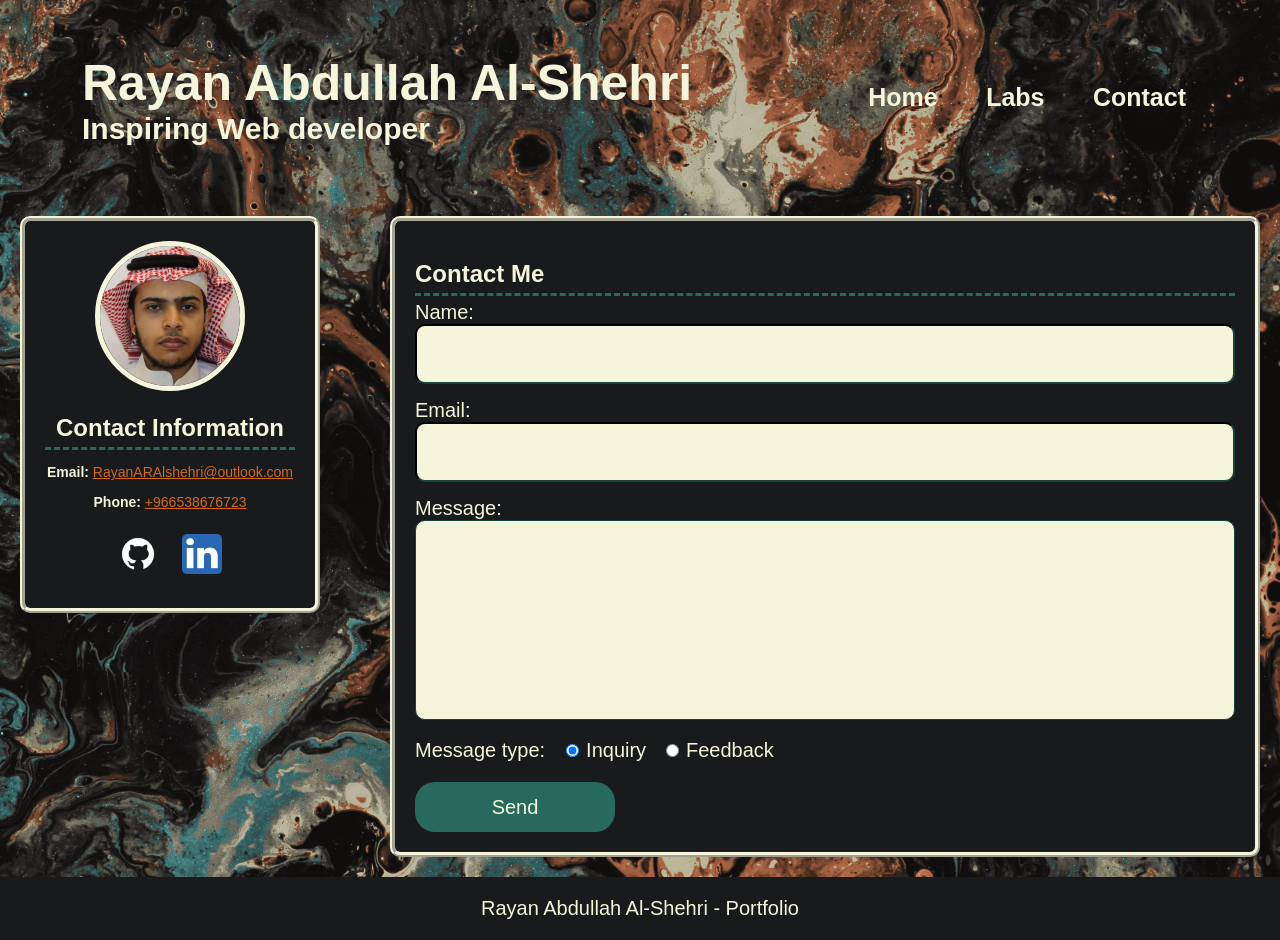
==== Contact.html @ 9bf186ce "Initialize Portfolio commit" ====
<!DOCTYPE html>
<html lang="en">

<head>
    <meta charset="UTF-8">
    <meta name="viewport" content="width=device-width, initial-scale=1.0">
    <title>Contact</title>
    <link rel="stylesheet" href="style.css">
</head>

<body>
    <header>
        <div id="nameposter">
            <h1 style="margin-bottom: 0">Rayan Abdullah Al-Shehri</h1>
            <h3 style="font-size: 30px; margin-top: 0;">Inspiring Web developer</h3>
        </div>
        <div id="rightSide">
            <nav>
                <ul style="list-style: none; padding: 0px;">
                    <li><a href="index.html">Home</a></li>
                    <li><a href="Labs.html">Labs</a></li>
                    <li><a href="Contact.html">Contact</a></li>
                </ul>
            </nav>
        </div>
    </header>


    <main>
        <aside>
            <img style="object-fit: cover;" id="pfp" src="images/personalPicture.png" alt="Profile picture">

            <h2 class="partition">Contact Information</h2>

            <ul id="Info" style="list-style-type: none; padding-left: 0px;">
                <p><strong>Email: </strong><a href="mailto:RayanARAlshehri@outlook.com">RayanARAlshehri@outlook.com</a>
                </p>
                <p><strong>Phone: </strong><a href="tel:+966538676723">+966538676723</a></p>
            </ul>

            <div style="width: auto;">
                <a target="_blank" href="https://github.com/RayanNight">
                    <img id="socialmedia" src="images/Github_Logo.png" alt="GitHub">
                </a>
                <a target="_blank" href="https://www.linkedin.com/in/rayan-ar-alshehri">
                    <img id="socialmedia" src="images/LinkedIn_Logo.png" alt="LinkedIn">
                </a>
            </div>
        </aside>

        <section>
            <h2 id="ContactMe" class="partition">Contact Me</h2>
            <form action="https://api.web3forms.com/submit" method="POST">
                <input type="hidden" name="access_key" value="dee312fd-0ca1-4a4f-905e-5852ccc6068a">

                <label for="name">Name: </label><br>
                <input type="text" id="name" name="name" autocomplete="name" required><br>

                <label for="email">Email: </label><br>
                <input type="email" id="email" name="email" autocomplete="email" required><br>

                <label for="message">Message: </label><br>
                <textarea id="message" name="message" required></textarea><br>

                <label>Message type: </label>
                <input style="margin-left: 15px;" type="radio" name="message_type" id="inquiry" value="inquiry"
                    checked="">
                <label for="inquiry">Inquiry</label>
                <input style="margin-left: 15px;" type="radio" name="message_type" id="feedback" value="feedback">
                <label for="feedback">Feedback</label>
                <br>
                
                <input class="form-submit" type="submit" value="Send">
            </form>

        </section>

    </main>

    <footer>
        <p>Rayan Abdullah Al-Shehri - Portfolio</p>
    </footer>
</body>

</html>
---- style.css ----
* {
  box-sizing: border-box;
  font-family: Arial, Helvetica, sans-serif;
}

html,
body {
  height: 100%;
  margin: 0;
  padding: 0;
}

body {
  background-image: url(images/background.png);
  background-size: 150%;

  display: grid;
  grid-template-rows: auto 1fr auto;
  grid-template-areas: "header" "main" "footer";

  background-color: #2c3639;
  margin: 0px;
}

#quote {
  color: burlywood;
  font-family:
    "Trebuchet MS", "Lucida Sans Unicode", "Lucida Grande", "Lucida Sans",
    Arial, sans-serif;
  overflow: hidden;
  white-space: nowrap;
  width: 0;
  animation: typing 4s steps(70, end) forwards;
  transition: all 0.5s ease;
}

@keyframes typing {
  from {
    width: 0;
  }
  to {
    width: 50%;
  }
}

#quote:hover {
  color: whitesmoke;
}

header {
  grid-area: header;
  order: 0;
  position: sticky;
  top: 0;
  z-index: 100;
  width: 100%;

  justify-content: space-between;
  align-items: center;
  display: flex;
  flex-direction: row;

  color: beige;
  background-image: url(images/background.png);
  background-size: 150%;
  opacity: 100%;
  margin: 0px;
  margin-bottom: 0;
  padding: 20px;
}

#nameposter {
  width: 400px;
  margin-left: 5%;
  text-align: left;
  font-size: 20px;
  width: auto;
}

#nameposter h1 {
  font-size: 50px;
}

main {
  display: grid;
  grid-template-columns: 320px 1fr;
  gap: 50px;
  grid-area: main;
  order: 2;
  align-items: start;
  color: beige;
}

aside {
  display: block;
  background-color: #181a1b;

  width: 300px;
  height: auto;
  text-align: center;
  align-items: center;
  order: 0;
}

article {
  background-color: #181a1b;
  color: beige;
}

footer {
  grid-area: footer;
  text-align: center;

  background-color: #181a1b;
  color: beige;
  font-size: 20px;
  font-weight: 500;
}

section,
article,
aside {
  padding: 20px;
  margin: 20px;

  border: 5px;
  border-style: ridge;
  border-color: beige;
  border-radius: 10px;
}

section {
  display: block;
  background-color: #181a1b;
}

#rightSide {
  margin-right: 5%;
}

nav ul li {
  display: inline-block;
  margin-left: 20px;

  transition: all 0.3s ease;
}
nav ul li:hover {
  transform: rotate(10deg);
}

nav ul li a {
  color: beige;
  text-decoration: none;
  font-weight: bold;
  border-radius: 10px;
  padding: 12px;
  font-size: 25px;

  transition: all 0.3s ease;
}
nav ul li a:hover {
  background-color: chocolate;
}

#pfp {
  width: 150px;
  height: 150px;

  border: 5px;
  border-style: solid;
  border-color: beige;
  border-radius: 50%;

  animation: glowing 5s ease-in-out infinite;
}

@keyframes glowing {
  0% {
    box-shadow: 0 0 5px beige;
  }
  50% {
    box-shadow: 0 0 25px 5px chocolate;
  }
  100% {
    box-shadow: 0 0 5px beige;
  }
}

#socialmedia {
  width: 40px;
  height: 40px;
  margin: 10px;
}
#socialmedia:hover {
  transform: scale(0.9);
}

.partition {
  padding-bottom: 5px;
  margin-bottom: 5px;
  border-bottom: 3px dashed #28695e;
  color: beige;
}

#shrotcutsMenu ul li a {
  display: block;
  color: beige;
  background-color: #28695e;
  padding: 10px;
  margin: 5px 10px;
  border-radius: 15px;
  font-weight: bold;
  text-transform: uppercase;
  text-decoration: none;

  transition:
    background-color 0.3s ease,
    transform 0.2s ease;
}

#shrotcutsMenu ul li a:hover {
  background: #2ca994;
  transform: translateY(-5px);
}

a {
  text-decoration: none;
  color: chocolate;
}
a:hover {
  color: beige;
}

#Info {
  font-size: 14px;
}
#Info a {
  color: chocolate;
  text-decoration: underline;
}
#Info a:hover {
  color: beige;
}

#Links a {
  font-size: 20px;
  color: chocolate;
  text-decoration: none;
}
#Links a:hover {
  color: beige;
}

label {
  font-size: 20px;
}
#name,
#email,
textarea {
  background-color: beige;
  border-color: #19433c;
  width: 100%;
  height: 60px;
  border-radius: 10px;
  font-size: 20px;
  padding: 15px;
  margin: 0px 0px 15px 0px;
}
textarea {
  height: 200px;
  resize: none;
}

input[type="submit"] {
  width: 200px;
  height: 50px;
  border-radius: 20px;
  border: 10px;
  margin-top: 20px;
  background-color: #28695e;
  color: beige;
  font-size: 20px;
  transition: transform 0.2s ease;
}
input[type="submit"]:hover {
  background-color: #2ca994;
  transform: translateY(-5px);
}

table {
  width: 100%;
  border-collapse: collapse;
  overflow: hidden;
  border-radius: 20px;
  margin-top: 24px;
  margin-bottom: 24px;

  font-size: 20px;
}

th,
td {
  padding: 20px;
  text-align: center;
}

th {
  background: #28695e;
  color: beige;
}

tbody tr:nth-child(odd) {
  background: #272b2c;
}

tbody tr:nth-child(even) {
  background: #34383a;
}

tbody tr:hover {
  background: #19433c;
}

@media (max-width: 1200px) {
  header {
    flex-direction: column;
    width: auto;
  }

  main {
    grid-template-columns: 1fr;
    width: auto;
    gap: 0;
  }

  aside {
    order: 0;
    width: auto;
  }

  #nameposter {
    text-align: center;
    margin: 0;
    font-size: 10px;
  }

  #rightSide {
    margin: 0px;
    text-align: center;
    line-height: 35px;
  }
}
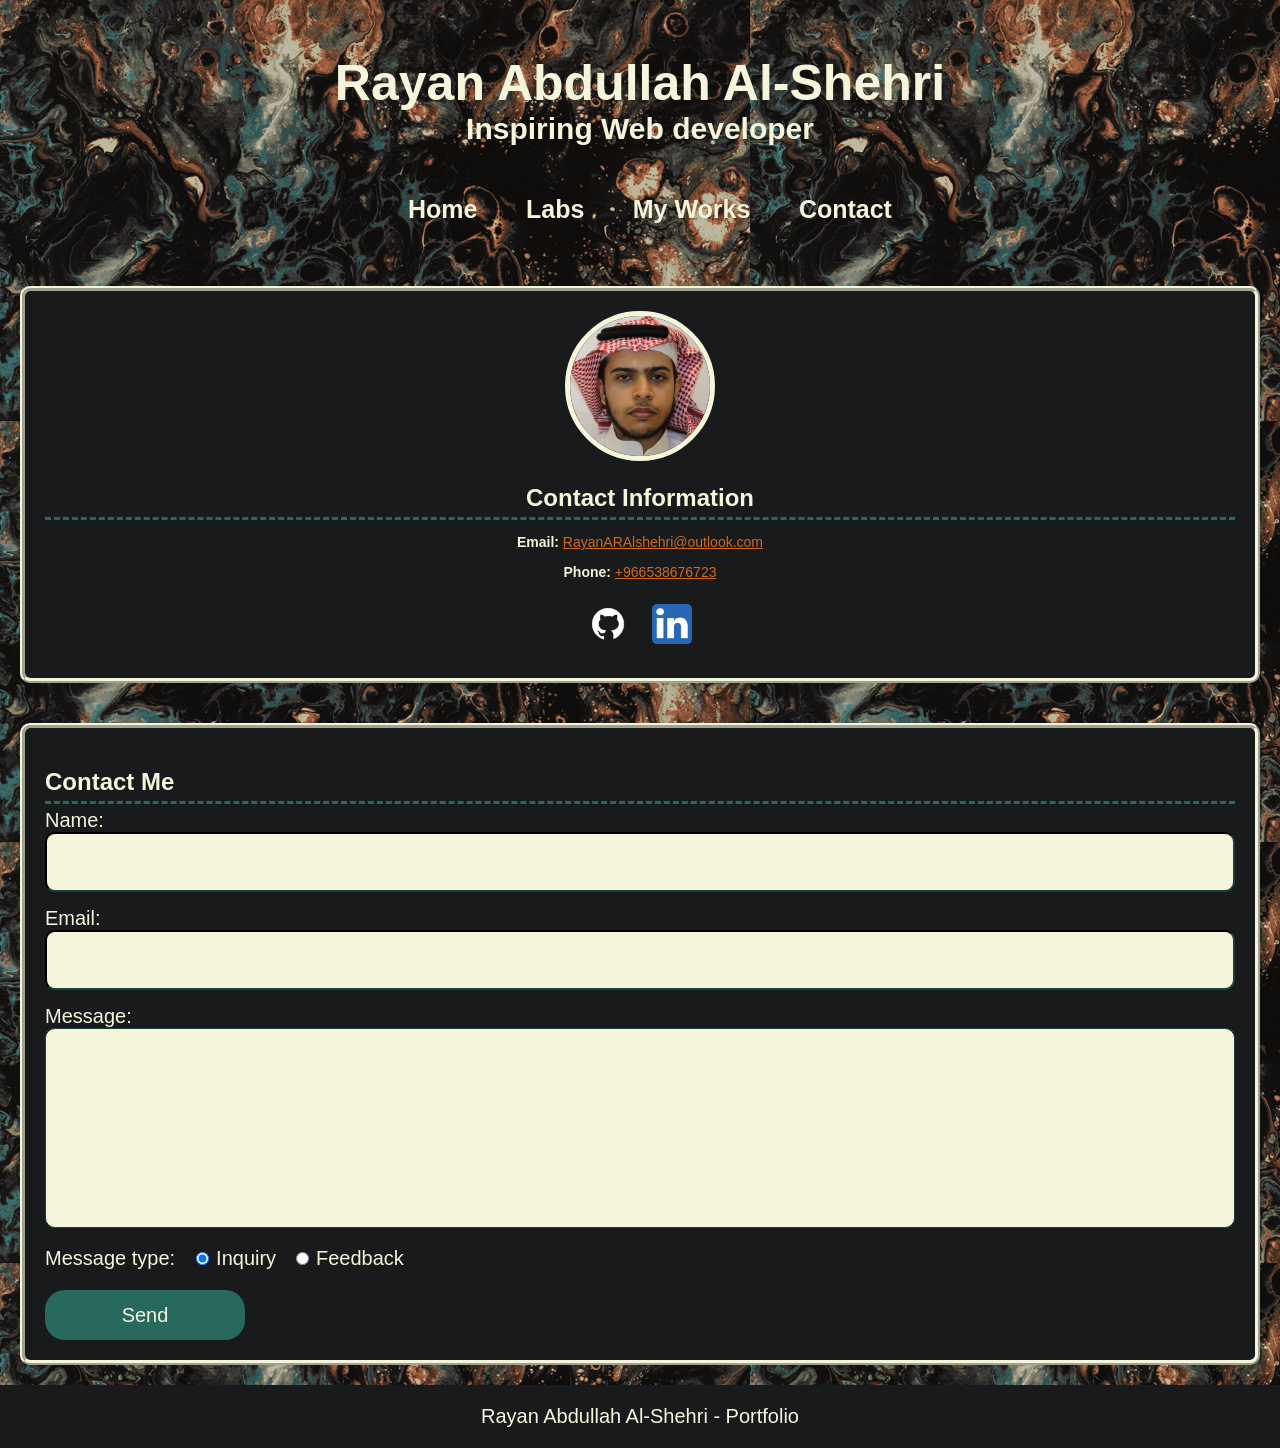
==== commit a1781068: "Phase2 completed with MyWorks and App1,2" ====
--- a/Contact.html
+++ b/Contact.html
@@ -17,8 +17,9 @@
         <div id="rightSide">
             <nav>
                 <ul style="list-style: none; padding: 0px;">
-                    <li><a href="index.html">Home</a></li>
+                   <li><a href="index.html">Home</a></li>
                     <li><a href="Labs.html">Labs</a></li>
+                    <li><a href="MyWorks.html">My Works</a></li>
                     <li><a href="Contact.html">Contact</a></li>
                 </ul>
             </nav>
--- a/style.css
+++ b/style.css
@@ -5,14 +5,15 @@
 
 html,
 body {
+  width: 100%;
   height: 100%;
   margin: 0;
   padding: 0;
 }
 
 body {
-  background-image: url(images/background.png);
-  background-size: 150%;
+  background-image: url(images/backgroundLower.png);
+  background-size: 750px;
 
   display: grid;
   grid-template-rows: auto 1fr auto;
@@ -39,7 +40,7 @@
     width: 0;
   }
   to {
-    width: 50%;
+    width: 100%;
   }
 }
 
@@ -61,8 +62,8 @@
   flex-direction: row;
 
   color: beige;
-  background-image: url(images/background.png);
-  background-size: 150%;
+  background-image: url(images/backgroundLower.png);
+  background-size: 750px;
   opacity: 100%;
   margin: 0px;
   margin-bottom: 0;
@@ -321,7 +322,254 @@
   background: #19433c;
 }
 
-@media (max-width: 1200px) {
+#workGrid {
+  display: flex;
+  flex-wrap: wrap;
+  gap: 20px;
+  margin-top: 30px;
+}
+#workCard {
+  display: flex;
+  flex-direction: column;
+  width: 280px;
+  height: 280px;
+  background-color: #19433c;
+  border: 2px solid;
+  border-color: #2ca994;
+  border-radius: 20px;
+  padding: 20px;
+  transition:
+    box-shadow 0.2s,
+    transform 0.2s,
+    background-color 0.2s;
+}
+#workCard:hover {
+  box-shadow: 5px;
+  transform: translateY(-10px) rotateZ(3deg);
+  background-color: #28695e;
+}
+
+#workCard #badge {
+  display: inline-block;
+  align-self: flex-start;
+  color: #ceedff;
+  font-weight: bold;
+  font-size: 0.9em;
+  padding: 2px 10px;
+  background-color: #155980;
+  border-radius: 20px;
+}
+#workCard h3 {
+  margin: 25px 10px 0px 10px;
+  font-size: 25px;
+}
+#workCard p {
+  color: bisque;
+}
+#workCard a {
+  background-color: #181a1b;
+  border-radius: 20px;
+  align-self: center;
+  padding: 5px 70px;
+  cursor: pointer;
+}
+
+#container {
+  text-align: center;
+  margin: 40px;
+}
+
+#container p {
+  width: auto;
+  font-size: 20px;
+  color: bisque;
+}
+
+#container #delete {
+  color: chocolate;
+  background: none;
+  border: none;
+  cursor: pointer;
+}
+
+#wordInput {
+  padding: 12px 20px;
+  font-size: 18px;
+  font-family: "Courier New", monospace;
+  border: 2px solid #3a3a3c;
+  background-color: #1a1a1c;
+  color: white;
+  border-radius: 8px;
+  width: 200px;
+  text-align: center;
+  text-transform: uppercase;
+  outline: none;
+}
+#wordInput:focus {
+  border-color: #538d4e;
+}
+
+#hint {
+  text-align: center;
+  color: chocolate;
+}
+
+#submitBtn {
+  background-color: #538d4e;
+  color: white;
+  border: none;
+  padding: 12px 24px;
+  font-size: 16px;
+  font-weight: bold;
+  border-radius: 8px;
+  cursor: pointer;
+  font-family: "Courier New", monospace;
+}
+
+#submitBtn:hover {
+  background-color: #6aaa64;
+}
+
+#resetBtn {
+  background-color: #3a3a3c;
+  color: white;
+  border: none;
+  padding: 10px 20px;
+  font-size: 16px;
+  cursor: pointer;
+  border-radius: 6px;
+  font-family: "Courier New", monospace;
+}
+#resetBtn:hover {
+  background-color: #525254;
+}
+
+#board {
+  display: flex;
+  flex-direction: column;
+  gap: 10px;
+  margin-bottom: 30px;
+  align-items: center;
+}
+
+.row {
+  display: flex;
+  gap: 10px;
+  justify-content: center;
+}
+
+.cell {
+  width: 70px;
+  height: 70px;
+  border: 2px solid #3a3a3c;
+  display: flex;
+  align-items: center;
+  justify-content: center;
+  font-size: 32px;
+  font-weight: bold;
+  text-transform: uppercase;
+  color: white;
+  background-color: #121213;
+  transition: all 0.2s ease;
+}
+.correct {
+  background-color: #538d4e;
+  border-color: #538d4e;
+  animation: pop 0.2s ease;
+}
+
+.present {
+  background-color: #b59f3b;
+  border-color: #b59f3b;
+  animation: pop 0.2s ease;
+}
+
+.absent {
+  background-color: #3a3a3c;
+  border-color: #3a3a3c;
+  animation: pop 0.2s ease;
+}
+
+
+.card-container {
+    display: flex;
+    justify-content: center;
+    align-items: center;
+    perspective: 1000px;
+    margin: 50px auto;
+}
+
+.card {
+    width: 500px;
+    height: 500px;
+    cursor: pointer;
+}
+
+.card-inner {
+    position: relative;
+    width: 100%;
+    height: 100%;
+    text-align: center;
+    transition: transform 0.6s;
+    transform-style: preserve-3d;
+    border-radius: 20px;
+}
+
+/* Flip class toggles the rotation */
+.card.flipped .card-inner {
+    transform: rotateY(180deg);
+}
+
+.card-front, .card-back {
+    position: absolute;
+    width: 100%;
+    height: 100%;
+    backface-visibility: hidden;
+    border-radius: 20px;
+    display: flex;
+    flex-direction: column;
+    justify-content: center;
+    align-items: center;
+    box-shadow: 0 8px 20px rgba(0,0,0,0.2);
+}
+
+.card-front {
+    background: linear-gradient(135deg, #2ca994, #1e7a66);
+    color: white;
+}
+
+.card-front h1 {
+    font-size: 4rem;
+    margin-bottom: 1rem;
+}
+
+.card-front p {
+    font-size: 1.2rem;
+    margin: 0.5rem;
+}
+
+.card-front small {
+    font-size: 0.8rem;
+    opacity: 0.8;
+}
+
+.card-back {
+    background: linear-gradient(135deg, #1e7a66, #155a4b);
+    color: white;
+    transform: rotateY(180deg);
+    padding: 30px;
+}
+
+
+
+.card-back p {
+    font-size: 1.3rem;
+    line-height: 1.5;
+    margin: 0;
+}
+
+
+@media (max-width: 1500px) {
   header {
     flex-direction: column;
     width: auto;
